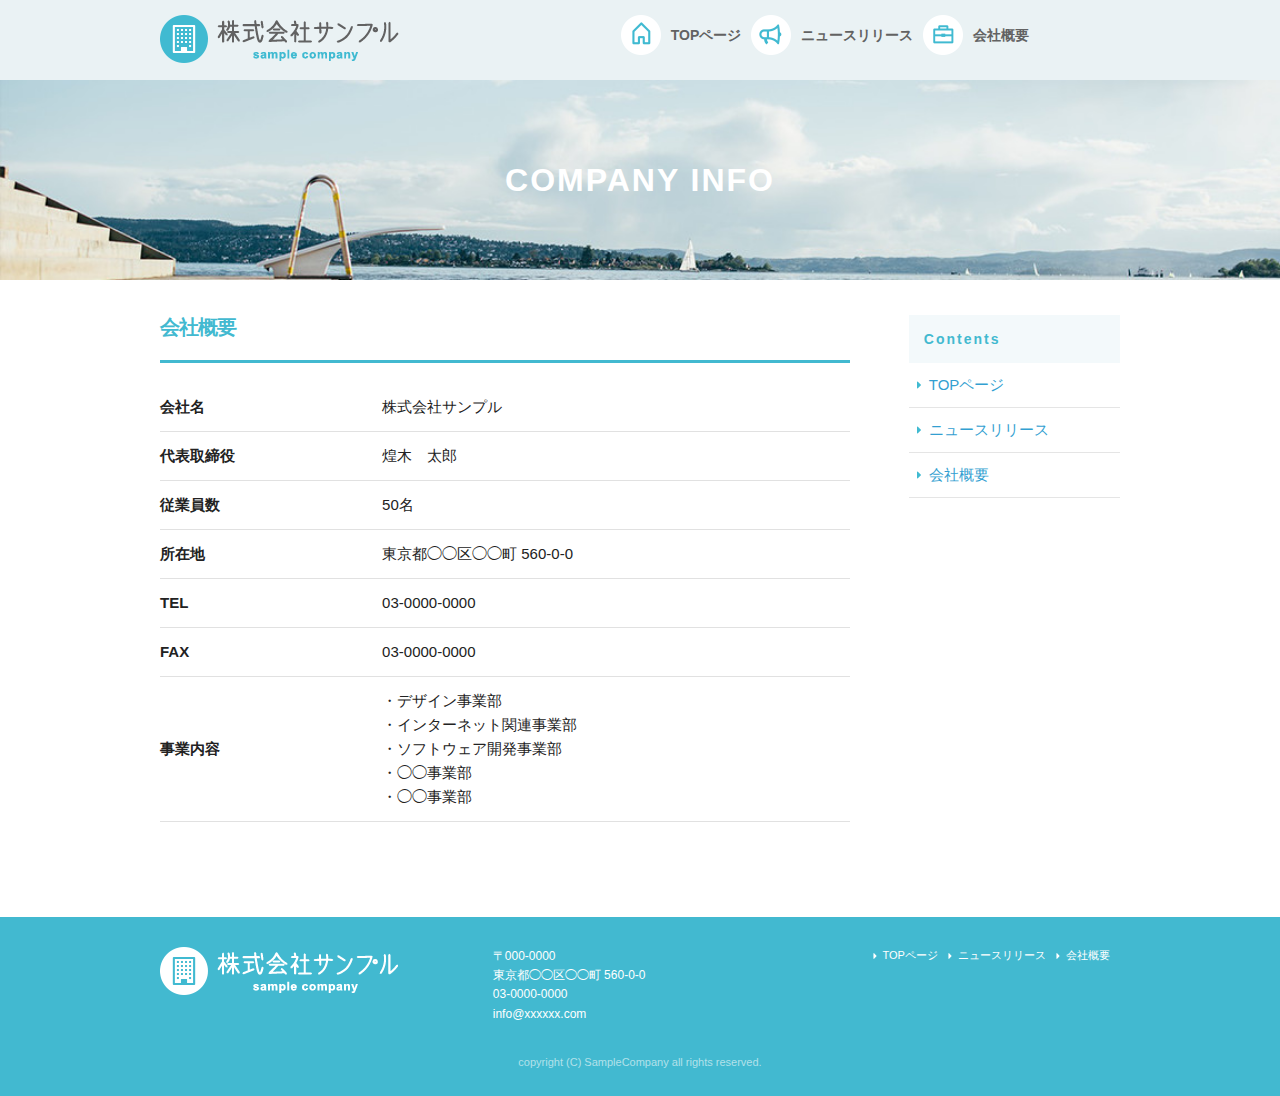
==== company.html @ c13e6785 "first git" ====
<!DOCTYPE html>
<html lang="ja">
<head>

  <!-- Basic Page Needs
  –––––––––––––––––––––––––––––––––––––––––––––––––– -->
  <meta charset="utf-8">
  <title>NEWS | 株式会社サンプル</title>
  <meta name="description" content="">
  <meta name="author" content="">

  <!-- Mobile Specific Metas
  –––––––––––––––––––––––––––––––––––––––––––––––––– -->
  <meta name="viewport" content="width=device-width, initial-scale=1">
  <!-- CSS
  –––––––––––––––––––––––––––––––––––––––––––––––––– -->
 <link rel="stylesheet" href="css/normalize.css">
  <link rel="stylesheet" href="css/skeleton.css">
  <link rel="stylesheet" href="css/sample.css">
  <!-- Favicon
  –––––––––––––––––––––––––––––––––––––––––––––––––– -->
  <link rel="icon" type="image/png" href="images/favicon.png">

</head>
<body>
<div id="fb-root"></div>
<script>(function(d, s, id) {
  var js, fjs = d.getElementsByTagName(s)[0];
  if (d.getElementById(id)) return;
  js = d.createElement(s); js.id = id;
  js.src = 'https://connect.facebook.net/ja_JP/sdk.js#xfbml=1&version=v3.2';
  fjs.parentNode.insertBefore(js, fjs);
}(document, 'script', 'facebook-jssdk'));</script>  
<header>
  <div id="header_in" class="container">
    <div class="row">
      <div class="six columns logo">

       <h1><a href="index.html"><img class="u-max-full-width" src="images/top/logo.png" alt="株式会社サンプル" srcset="images/top/logo@2x.png 2x" /></a></h1>

      </div>
      <div class="six columns navi">

        <div class="sp_navi">
          <img id="sp_navi_btn" class="u-max-full-width" src="images/top/sp_navi.png" alt="sp_navi" srcset="images/top/sp_navi@2x.png 2x" />

          <ul class="sp_navi_li">
            <li><a href="index.html">TOPページ</a></li>
            <li><a href="news.html">ニュースリリース</a></li>
            <li><a href="company.html">会社概要</a></li>
          </ul>
        </div>
        <!-- sp_navi -->

   

  </div>

<div class="pc_navi">

  <ul class="pc_navi_li">
    <li class="navi_toppage"><a href="index.html">TOPページ</a></li>
    <li class="navi_news"><a href="news.html">ニュースリリース</a></li>
    <li class="navi_company"><a href="company.html">会社概要</a></li>
  </ul>

</div>
<!-- pc_navi -->
    </div>
    <!-- row -->
       </div>
  <!-- header_in -->
</header>

<!-- 会社概要のコンテンツ -->

<div id="sub_cover">
      <div class="container">
        <div class="row">

          <div class="twelve columns">
            <h2>COMPANY INFO</h2>
          </div>

        </div>
      </div>
    </div>
    <div id="contents">
      <div class="container">
        <div class="row">

          <div id="main" class="nine columns">
            <h2 class="company_title">会社概要</h2>

            <table class="u-full-width">
              <tbody><tr>
                <th>会社名</th>
                <td>株式会社サンプル</td>
              </tr>
              <tr>
                <th>代表取締役</th>
                <td>煌木　太郎</td>
              </tr>
              <tr>
                <th>従業員数</th>
                <td>50名</td>
              </tr>
              <tr>
                <th>所在地</th>
                <td>東京都◯◯区◯◯町&nbsp;560-0-0</td>
              </tr>
              <tr>
                <th>TEL</th>
                <td>03-0000-0000</td>
              </tr>
              <tr>
                <th>FAX</th>
                <td>03-0000-0000</td>
              </tr>
              <tr>
                <th>事業内容</th>
                <td>
                  ・デザイン事業部<br>
                  ・インターネット関連事業部<br>
                  ・ソフトウェア開発事業部<br>
                  ・◯◯事業部<br>
                  ・◯◯事業部
                </td>
              </tr>
            </tbody></table>


          </div>

          <div id="sidebar" class="three columns">

            <div class="pc_sidemenu">
              <h3>Contents</h3>

              <ul>
                <li><a href="index.html">TOPページ</a></li>
                <li><a href="news.html">ニュースリリース</a></li>
                <li><a href="company.html">会社概要</a></li>
              </ul>
            </div>

            <div class="fb-page fb_iframe_widget" data-href="https://www.facebook.com/facebook" data-tabs="timeline" data-height="300" data-small-header="false" data-adapt-container-width="true" data-hide-cover="false" data-show-facepile="false" fb-xfbml-state="rendered" fb-iframe-plugin-query="adapt_container_width=true&amp;app_id=&amp;container_width=211&amp;height=300&amp;hide_cover=false&amp;href=https%3A%2F%2Fwww.facebook.com%2Ffacebook&amp;locale=ja_JP&amp;sdk=joey&amp;show_facepile=false&amp;small_header=false&amp;tabs=timeline"><span style="vertical-align: bottom; width: 211px; height: 300px;"><iframe name="f327893585d60b" width="1000px" height="300px" frameborder="0" allowtransparency="true" allowfullscreen="true" scrolling="no" allow="encrypted-media" title="fb:page Facebook Social Plugin" src="https://www.facebook.com/v2.6/plugins/page.php?adapt_container_width=true&amp;app_id=&amp;channel=https%3A%2F%2Fstaticxx.facebook.com%2Fconnect%2Fxd_arbiter%2Fr%2F__Bz3h5RzMx.js%3Fversion%3D42%23cb%3Df1dca9b29a33a0c%26domain%3Ddemo.techacademy.jp%26origin%3Dhttp%253A%252F%252Fdemo.techacademy.jp%252Ff1a8fbc42d647dc%26relation%3Dparent.parent&amp;container_width=211&amp;height=300&amp;hide_cover=false&amp;href=https%3A%2F%2Fwww.facebook.com%2Ffacebook&amp;locale=ja_JP&amp;sdk=joey&amp;show_facepile=false&amp;small_header=false&amp;tabs=timeline" style="border: none; visibility: visible; width: 211px; height: 300px;" class=""></iframe></span></div>

          </div>

        </div>
      </div>
    </div>


    </div>
  </div>
</div>
<!-- #contents -->


<footer>
  <div class="container">
    <div class="row">
      <div class="four columns sp">
        <img class="u-max-full-width" src="images/top/footer_logo.png" alt="株式会社サンプル" srcset="images/top/footer_logo@2x.png 2x" />
      </div>
      <!-- columns -->
      <div class="four columns foot_address sp">
        〒000-0000<br />
        東京都◯◯区◯◯町 560-0-0<br />
        03-0000-0000<br />
        info@xxxxxx.com
      </div>
      <!-- columns -->
      <div class="four columns">
        <ul class="foot_navi">
          <li><a href="">TOPページ</a></li>
          <li><a href="">ニュースリリース</a></li>
          <li><a href="">会社概要</a></li>
        </ul>
      </div>
      <!-- columns -->
    </div>
    <!-- row -->

    <div class="row">
      <div class="twelve columns sp">
        <p class="copy">copyright (C) SampleCompany all rights reserved.</p>
      </div>
      <!-- columns -->
    </div>
    <!-- row -->
  </div>
</footer>
<!-- //footer --> 
<script type="text/javascript" src="//ajax.googleapis.com/ajax/libs/jquery/1.10.2/jquery.min.js"></script>
<script>
  $(function(){
    $(document).ready(function(){

      $("#sp_navi_btn").click(function () {
        $(this).next().slideToggle();
      });

    });
  });
</script>


</body>

</html>
---- css/skeleton.css ----
/*
* Skeleton V2.0.4
* Copyright 2014, Dave Gamache
* www.getskeleton.com
* Free to use under the MIT license.
* http://www.opensource.org/licenses/mit-license.php
* 12/29/2014
*/


/* Table of contents
––––––––––––––––––––––––––––––––––––––––––––––––––
- Grid
- Base Styles
- Typography
- Links
- Buttons
- Forms
- Lists
- Code
- Tables
- Spacing
- Utilities
- Clearing
- Media Queries
*/


/* Grid
–––––––––––––––––––––––––––––––––––––––––––––––––– */
.container {
  position: relative;
  width: 100%;
  max-width: 960px;
  margin: 0 auto;
  padding: 0 20px;
  box-sizing: border-box; }
.column,
.columns {
  width: 100%;
  float: left;
  box-sizing: border-box; }

/* For devices larger than 400px */
@media (min-width: 400px) {
  .container {
    width: 85%;
    padding: 0; }
}

/* For devices larger than 550px */
@media (min-width: 550px) {
  .container {
    width: 80%; }
  .column,
  .columns {
    margin-left: 4%; }
  .column:first-child,
  .columns:first-child {
    margin-left: 0; }

  .one.column,
  .one.columns                    { width: 4.66666666667%; }
  .two.columns                    { width: 13.3333333333%; }
  .three.columns                  { width: 22%;            }
  .four.columns                   { width: 30.6666666667%; }
  .five.columns                   { width: 39.3333333333%; }
  .six.columns                    { width: 48%;            }
  .seven.columns                  { width: 56.6666666667%; }
  .eight.columns                  { width: 65.3333333333%; }
  .nine.columns                   { width: 74.0%;          }
  .ten.columns                    { width: 82.6666666667%; }
  .eleven.columns                 { width: 91.3333333333%; }
  .twelve.columns                 { width: 100%; margin-left: 0; }

  .one-third.column               { width: 30.6666666667%; }
  .two-thirds.column              { width: 65.3333333333%; }

  .one-half.column                { width: 48%; }

  /* Offsets */
  .offset-by-one.column,
  .offset-by-one.columns          { margin-left: 8.66666666667%; }
  .offset-by-two.column,
  .offset-by-two.columns          { margin-left: 17.3333333333%; }
  .offset-by-three.column,
  .offset-by-three.columns        { margin-left: 26%;            }
  .offset-by-four.column,
  .offset-by-four.columns         { margin-left: 34.6666666667%; }
  .offset-by-five.column,
  .offset-by-five.columns         { margin-left: 43.3333333333%; }
  .offset-by-six.column,
  .offset-by-six.columns          { margin-left: 52%;            }
  .offset-by-seven.column,
  .offset-by-seven.columns        { margin-left: 60.6666666667%; }
  .offset-by-eight.column,
  .offset-by-eight.columns        { margin-left: 69.3333333333%; }
  .offset-by-nine.column,
  .offset-by-nine.columns         { margin-left: 78.0%;          }
  .offset-by-ten.column,
  .offset-by-ten.columns          { margin-left: 86.6666666667%; }
  .offset-by-eleven.column,
  .offset-by-eleven.columns       { margin-left: 95.3333333333%; }

  .offset-by-one-third.column,
  .offset-by-one-third.columns    { margin-left: 34.6666666667%; }
  .offset-by-two-thirds.column,
  .offset-by-two-thirds.columns   { margin-left: 69.3333333333%; }

  .offset-by-one-half.column,
  .offset-by-one-half.columns     { margin-left: 52%; }

}


/* Base Styles
–––––––––––––––––––––––––––––––––––––––––––––––––– */
/* NOTE
html is set to 62.5% so that all the REM measurements throughout Skeleton
are based on 10px sizing. So basically 1.5rem = 15px :) */
html {
  font-size: 62.5%; }
body {
  font-size: 1.5em; /* currently ems cause chrome bug misinterpreting rems on body element */
  line-height: 1.6;
  font-weight: 400;
  font-family: "Raleway", "HelveticaNeue", "Helvetica Neue", Helvetica, Arial, sans-serif;
  color: #222; }


/* Typography
–––––––––––––––––––––––––––––––––––––––––––––––––– */
h1, h2, h3, h4, h5, h6 {
  margin-top: 0;
  margin-bottom: 2rem;
  font-weight: 300; }
h1 { font-size: 4.0rem; line-height: 1.2;  letter-spacing: -.1rem;}
h2 { font-size: 3.6rem; line-height: 1.25; letter-spacing: -.1rem; }
h3 { font-size: 3.0rem; line-height: 1.3;  letter-spacing: -.1rem; }
h4 { font-size: 2.4rem; line-height: 1.35; letter-spacing: -.08rem; }
h5 { font-size: 1.8rem; line-height: 1.5;  letter-spacing: -.05rem; }
h6 { font-size: 1.5rem; line-height: 1.6;  letter-spacing: 0; }

/* Larger than phablet */
@media (min-width: 550px) {
  h1 { font-size: 5.0rem; }
  h2 { font-size: 4.2rem; }
  h3 { font-size: 3.6rem; }
  h4 { font-size: 3.0rem; }
  h5 { font-size: 2.4rem; }
  h6 { font-size: 1.5rem; }
}

p {
  margin-top: 0; }


/* Links
–––––––––––––––––––––––––––––––––––––––––––––––––– */
a {
  color: #1EAEDB; }
a:hover {
  color: #0FA0CE; }


/* Buttons
–––––––––––––––––––––––––––––––––––––––––––––––––– */
.button,
button,
input[type="submit"],
input[type="reset"],
input[type="button"] {
  display: inline-block;
  height: 38px;
  padding: 0 30px;
  color: #555;
  text-align: center;
  font-size: 11px;
  font-weight: 600;
  line-height: 38px;
  letter-spacing: .1rem;
  text-transform: uppercase;
  text-decoration: none;
  white-space: nowrap;
  background-color: transparent;
  border-radius: 4px;
  border: 1px solid #bbb;
  cursor: pointer;
  box-sizing: border-box; }
.button:hover,
button:hover,
input[type="submit"]:hover,
input[type="reset"]:hover,
input[type="button"]:hover,
.button:focus,
button:focus,
input[type="submit"]:focus,
input[type="reset"]:focus,
input[type="button"]:focus {
  color: #333;
  border-color: #888;
  outline: 0; }
.button.button-primary,
button.button-primary,
input[type="submit"].button-primary,
input[type="reset"].button-primary,
input[type="button"].button-primary {
  color: #FFF;
  background-color: #33C3F0;
  border-color: #33C3F0; }
.button.button-primary:hover,
button.button-primary:hover,
input[type="submit"].button-primary:hover,
input[type="reset"].button-primary:hover,
input[type="button"].button-primary:hover,
.button.button-primary:focus,
button.button-primary:focus,
input[type="submit"].button-primary:focus,
input[type="reset"].button-primary:focus,
input[type="button"].button-primary:focus {
  color: #FFF;
  background-color: #1EAEDB;
  border-color: #1EAEDB; }


/* Forms
–––––––––––––––––––––––––––––––––––––––––––––––––– */
input[type="email"],
input[type="number"],
input[type="search"],
input[type="text"],
input[type="tel"],
input[type="url"],
input[type="password"],
textarea,
select {
  height: 38px;
  padding: 6px 10px; /* The 6px vertically centers text on FF, ignored by Webkit */
  background-color: #fff;
  border: 1px solid #D1D1D1;
  border-radius: 4px;
  box-shadow: none;
  box-sizing: border-box; }
/* Removes awkward default styles on some inputs for iOS */
input[type="email"],
input[type="number"],
input[type="search"],
input[type="text"],
input[type="tel"],
input[type="url"],
input[type="password"],
textarea {
  -webkit-appearance: none;
     -moz-appearance: none;
          appearance: none; }
textarea {
  min-height: 65px;
  padding-top: 6px;
  padding-bottom: 6px; }
input[type="email"]:focus,
input[type="number"]:focus,
input[type="search"]:focus,
input[type="text"]:focus,
input[type="tel"]:focus,
input[type="url"]:focus,
input[type="password"]:focus,
textarea:focus,
select:focus {
  border: 1px solid #33C3F0;
  outline: 0; }
label,
legend {
  display: block;
  margin-bottom: .5rem;
  font-weight: 600; }
fieldset {
  padding: 0;
  border-width: 0; }
input[type="checkbox"],
input[type="radio"] {
  display: inline; }
label > .label-body {
  display: inline-block;
  margin-left: .5rem;
  font-weight: normal; }


/* Lists
–––––––––––––––––––––––––––––––––––––––––––––––––– */
ul {
  list-style: circle inside; }
ol {
  list-style: decimal inside; }
ol, ul {
  padding-left: 0;
  margin-top: 0; }
ul ul,
ul ol,
ol ol,
ol ul {
  margin: 1.5rem 0 1.5rem 3rem;
  font-size: 90%; }
li {
  margin-bottom: 1rem; }


/* Code
–––––––––––––––––––––––––––––––––––––––––––––––––– */
code {
  padding: .2rem .5rem;
  margin: 0 .2rem;
  font-size: 90%;
  white-space: nowrap;
  background: #F1F1F1;
  border: 1px solid #E1E1E1;
  border-radius: 4px; }
pre > code {
  display: block;
  padding: 1rem 1.5rem;
  white-space: pre; }


/* Tables
–––––––––––––––––––––––––––––––––––––––––––––––––– */
th,
td {
  padding: 12px 15px;
  text-align: left;
  border-bottom: 1px solid #E1E1E1; }
th:first-child,
td:first-child {
  padding-left: 0; }
th:last-child,
td:last-child {
  padding-right: 0; }


/* Spacing
–––––––––––––––––––––––––––––––––––––––––––––––––– */
button,
.button {
  margin-bottom: 1rem; }
input,
textarea,
select,
fieldset {
  margin-bottom: 1.5rem; }
pre,
blockquote,
dl,
figure,
table,
p,
ul,
ol,
form {
  margin-bottom: 2.5rem; }


/* Utilities
–––––––––––––––––––––––––––––––––––––––––––––––––– */
.u-full-width {
  width: 100%;
  box-sizing: border-box; }
.u-max-full-width {
  max-width: 100%;
  box-sizing: border-box; }
.u-pull-right {
  float: right; }
.u-pull-left {
  float: left; }


/* Misc
–––––––––––––––––––––––––––––––––––––––––––––––––– */
hr {
  margin-top: 3rem;
  margin-bottom: 3.5rem;
  border-width: 0;
  border-top: 1px solid #E1E1E1; }


/* Clearing
–––––––––––––––––––––––––––––––––––––––––––––––––– */

/* Self Clearing Goodness */
.container:after,
.row:after,
.u-cf {
  content: "";
  display: table;
  clear: both; }


/* Media Queries
–––––––––––––––––––––––––––––––––––––––––––––––––– */
/*
Note: The best way to structure the use of media queries is to create the queries
near the relevant code. For example, if you wanted to change the styles for buttons
on small devices, paste the mobile query code up in the buttons section and style it
there.
*/


/* Larger than mobile */
@media (min-width: 400px) {}

/* Larger than phablet (also point when grid becomes active) */
@media (min-width: 550px) {}

/* Larger than tablet */
@media (min-width: 750px) {}

/* Larger than desktop */
@media (min-width: 1000px) {}

/* Larger than Desktop HD */
@media (min-width: 1200px) {}
---- css/sample.css ----
html {
  font-size: 62.5%; }

header {
  background: #eaf2f4; }
  header #header_in {
    padding-top: 10px;
    padding-bottom: 4px; }
  @media (max-width: 550px) {
    header .logo {
      width: 190px; }
    header .navi {
      width: 40px;
      float: right; } }
  header .sp_navi_li {
    width: 180px;
    position: absolute;
    top: 50px;
    right: 2%;
    border: 1px solid #eee;
    background: white;
    margin: 0;
    padding: 0;
    display: none;
    z-index: 100; }
    header .sp_navi_li li {
      list-style: none;
      margin: 0;
      padding: 0; }
      header .sp_navi_li li a {
        display: block;
        padding: 10px 8px;
        border-bottom: 1px solid #eee;
        font-size: 14px;
        text-decoration: none; }

@media (min-width: 551px) {
  .sp_navi {
    display: none; }

  #header_in {
    padding: 15px 0 10px 0; }

  .pc_navi_li {
    margin: 0;
    padding: 0; }
    .pc_navi_li li {
      list-style: none;
      margin: 5px 0 0 0;
      padding: 0; }
      .pc_navi_li li a {
        color: #626262;
        text-decoration: none;
        font-weight: bold;
        font-size: 14px;
        font-size: 1.4rem;
        float: left;
        padding-right: 10px; }
      .pc_navi_li li a:hover {
        color: #42b9d0; }
    .pc_navi_li li.navi_toppage a {
      background-repeat: no-repeat;
      display: inline-block;
      line-height: 40px;
      padding-left: 50px;
      background-image: url("../images/top/navi_top.png");
      background-size: 40px 40px; } }
    @media screen and (min-width: 551px) and (-webkit-min-device-pixel-ratio: 2), (min-width: 551px) and (min-resolution: 2dppx) {
      .pc_navi_li li.navi_toppage a {
        background-image: url("../images/top/navi_top@2x.png"); } }
@media (min-width: 551px) {
    .pc_navi_li li.navi_news a {
      background-repeat: no-repeat;
      display: inline-block;
      line-height: 40px;
      padding-left: 50px;
      background-image: url("../images/top/navi_news.png");
      background-size: 40px 40px; } }
    @media screen and (min-width: 551px) and (-webkit-min-device-pixel-ratio: 2), (min-width: 551px) and (min-resolution: 2dppx) {
      .pc_navi_li li.navi_news a {
        background-image: url("../images/top/navi_news@2x.png"); } }
@media (min-width: 551px) {
    .pc_navi_li li.navi_company a {
      background-repeat: no-repeat;
      display: inline-block;
      line-height: 40px;
      padding-left: 50px;
      background-image: url("../images/top/navi_company.png");
      background-size: 40px 40px; } }
    @media screen and (min-width: 551px) and (-webkit-min-device-pixel-ratio: 2), (min-width: 551px) and (min-resolution: 2dppx) {
      .pc_navi_li li.navi_company a {
        background-image: url("../images/top/navi_company@2x.png"); } }

@media (max-width: 550px) {
  .pc_navi {
    display: none; } }
#cover_area {
  text-align: center;
  padding: 80px 0;
  background-image: url("../images/top/cover.jpg");
  background-size: cover; }
  @media screen and (-webkit-min-device-pixel-ratio: 2), (min-resolution: 2dppx) {
    #cover_area {
      background-image: url("../images/top/cover@2x.jpg"); } }
  @media (min-width: 551px) {
    #cover_area {
      text-align: left;
      height: 420px;
      padding: 0; }
      #cover_area img {
        margin-top: 180px;
        margin-left: 70px; } }

#service_area {
  padding-top: 20px; }
  @media (min-width: 551px) {
    #service_area {
      padding-top: 30px; } }
  #service_area .columns {
    color: #626262; }
    #service_area .columns .service_title {
      font-size: 18px;
      font-size: 1.8rem;
      font-weight: bold;
      margin-top: 8px; }
    #service_area .columns p {
      font-size: 15px;
      font-size: 1.5rem;
      margin-top: 10px; }
    @media (min-width: 551px) {
      #service_area .columns .service_title {
        font-size: 16px;
        font-size: 1.6rem; }
      #service_area .columns p {
        font-size: 13px;
        font-size: 1.3rem; } }

#news_area {
  background-color: #eaf2f4; }
  @media (min-width: 551px) {
    #news_area .container {
      padding: 0px 10% 50px 10%; } }
  #news_area .news_title {
    text-align: center;
    font-size: 26px;
    font-size: 2.6rem;
    color: #42b9d0;
    padding: 15px 0 10px 0;
    font-weight: bold;
    letter-spacing: 0.2rem; }
  #news_area .news_lists li {
    list-style: none;
    font-size: 15px;
    font-size: 1.5rem; }
    #news_area .news_lists li span {
      color: #42b9d0;
      font-weight: bold;
      display: block;
      margin-bottom: 3px; }
  @media (min-width: 551px) {
    #news_area .news_title {
      font-size: 22px;
      font-size: 2.2rem;
      padding: 50px 0 41px 0; }
    #news_area .news_lists li {
      font-size: 14px;
      font-size: 1.4rem;
      margin-bottom: 20px; }
      #news_area .news_lists li span {
        display: inline;
        margin-bottom: 0px; } }

footer {
  background-color: #42b9d0;
  color: #fff;
  padding-top: 20px; }
  @media (max-width: 550px) {
    footer .container {
      margin: 0;
      padding: 0; }
    footer .sp {
      padding: 0 6%;
      margin: 0 auto; }
    footer .foot_navi {
      margin-top: 20px; }
      footer .foot_navi li {
        list-style: none;
        margin-bottom: 1px; }
        footer .foot_navi li a {
          color: #42b9d0;
          background-color: #eaf2f4;
          display: block;
          text-align: center;
          font-weight: bold;
          text-decoration: none;
          font-size: 16px;
          font-size: 1.6rem;
          padding: 16px 0; } }
  footer .foot_address {
    font-size: 16px;
    font-size: 1.6rem;
    padding-top: 10px; }
  footer .copy {
    text-align: center;
    font-size: 11px;
    font-size: 1.1rem;
    color: #b2e1ea; }
  @media (min-width: 551px) {
    footer {
      padding-top: 30px; }
      footer .foot_address {
        padding: 0px;
        font-size: 12px;
        font-size: 1.2rem; }
      footer .foot_navi {
        float: right; }
        footer .foot_navi li {
          list-style: none;
          background-repeat: no-repeat;
          background-position: left center;
          display: inline-block;
          float: left;
          margin-right: 10px;
          font-size: 11px;
          font-size: 1.1rem;
          background-image: url("../images/top/foot_arroehead.png");
          background-size: 4px 6px; } }
      @media screen and (min-width: 551px) and (-webkit-min-device-pixel-ratio: 2), (min-width: 551px) and (min-resolution: 2dppx) {
        footer .foot_navi li {
          background-image: url("../images/top/foot_arroehead@2x.png"); } }
  @media (min-width: 551px) {
        footer .foot_navi a {
          color: white;
          padding-left: 10px;
          text-decoration: none; }
        footer .foot_navi a:hover {
          color: #eaf2f4; }
      footer .copy {
        margin-top: 30px; } }

h1 {
  margin: 0;
  padding: 0; }

#sub_cover {
  padding: 40px 0;
  background-image: url(../images/news/sub_cover.jpg);
  background-size: cover; }

@media (min-width: 550px) {
  #sub_cover {
    padding: 80px 0; } }
@media screen and (-webkit-min-device-pixel-ratio: 2), (min-resolution: 2dppx) {
  #sub_cover {
    background-image: url(../images/news/sub_cover@2x.jpg); } }
#sub_cover h2 {
  text-align: center;
  color: white;
  font-size: 16px;
  font-size: 1.6rem;
  font-weight: bold;
  margin: 0;
  letter-spacing: 0.2rem; }

@media (min-width: 550px) {
  #sub_cover h2 {
    text-align: center;
    color: white;
    font-size: 32px;
    font-size: 3.2rem;
    font-weight: bold;
    margin: 0;
    letter-spacing: 0.2rem; } }
#contents {
  padding-top: 20px; }

@media (min-width: 550px) {
  #contents {
    padding-top: 35px;
    padding-bottom: 70px; } }
@media (min-width: 550px) {
  #contents #main {
    padding-right: 20px; } }
#contents #main .news_li {
  font-size: 15px;
  font-size: 1.5rem; }

#contents #main .news_li li {
  list-style: none; }

@media (min-width: 550px) {
  #contents #main .news_li li {
    list-style: none;
    padding-bottom: 5px; } }
#contents #main .news_li li span {
  color: #42b9d0;
  display: block;
  font-weight: bold;
  margin-bottom: 3px; }

@media (min-width: 550px) {
  #contents #main .news_li li span {
    display: inline-block;
    margin-bottom: 0;
    padding-right: 10px; } }
#contents #main h2 {
  color: #42b9d0;
  border-bottom: 3px solid #42b9d0;
  font-size: 15px;
  font-size: 1.5rem;
  font-weight: bold;
  padding-bottom: 15px; }

@media (min-width: 550px) {
  #contents #main h2 {
    font-size: 20px;
    font-size: 2rem;
    padding-bottom: 20px; } }
#contents #sidebar .pc_sidemenu h3 {
  color: #42b9d0;
  font-size: 14px;
  font-size: 1.4rem;
  letter-spacing: 0.2rem;
  font-weight: bold;
  background-color: #f3f9fb;
  padding: 15px;
  margin-bottom: 0px; }

#contents #sidebar .pc_sidemenu li {
  list-style: none;
  display: block;
  border-bottom: 1px solid #e5e5e5;
  background-repeat: no-repeat;
  background-position: 8px center;
  margin-bottom: 0px;
  padding: 10px 10px 10px 20px;
  background-image: url(../images/news/side_arrow.png);
  background-size: 4px 8px; }

@media screen and (-webkit-min-device-pixel-ratio: 2), (min-resolution: 2dppx) {
  #contents #sidebar .pc_sidemenu li {
    background-image: url(../images/news/side_arrow@2x.png); } }
#contents #sidebar .pc_sidemenu li a {
  color: #339fd1;
  text-decoration: none; }

@media (max-width: 550px) {
  #contents #sidebar .pc_sidemenu {
    display: none; } }
#sub_cover {
  padding: 40px 0;
  background-image: url(../images/news/sub_cover.jpg);
  background-size: cover; }

@media (min-width: 550px) {
  #sub_cover {
    padding: 80px 0; } }
@media screen and (-webkit-min-device-pixel-ratio: 2), (min-resolution: 2dppx) {
  #sub_cover {
    background-image: url(../images/news/sub_cover@2x.jpg); } }
#contents {
  padding-top: 20px; }

@media (min-width: 550px) {
  #contents {
    padding-top: 35px;
    padding-bottom: 70px; } }

/*# sourceMappingURL=sample.css.map */
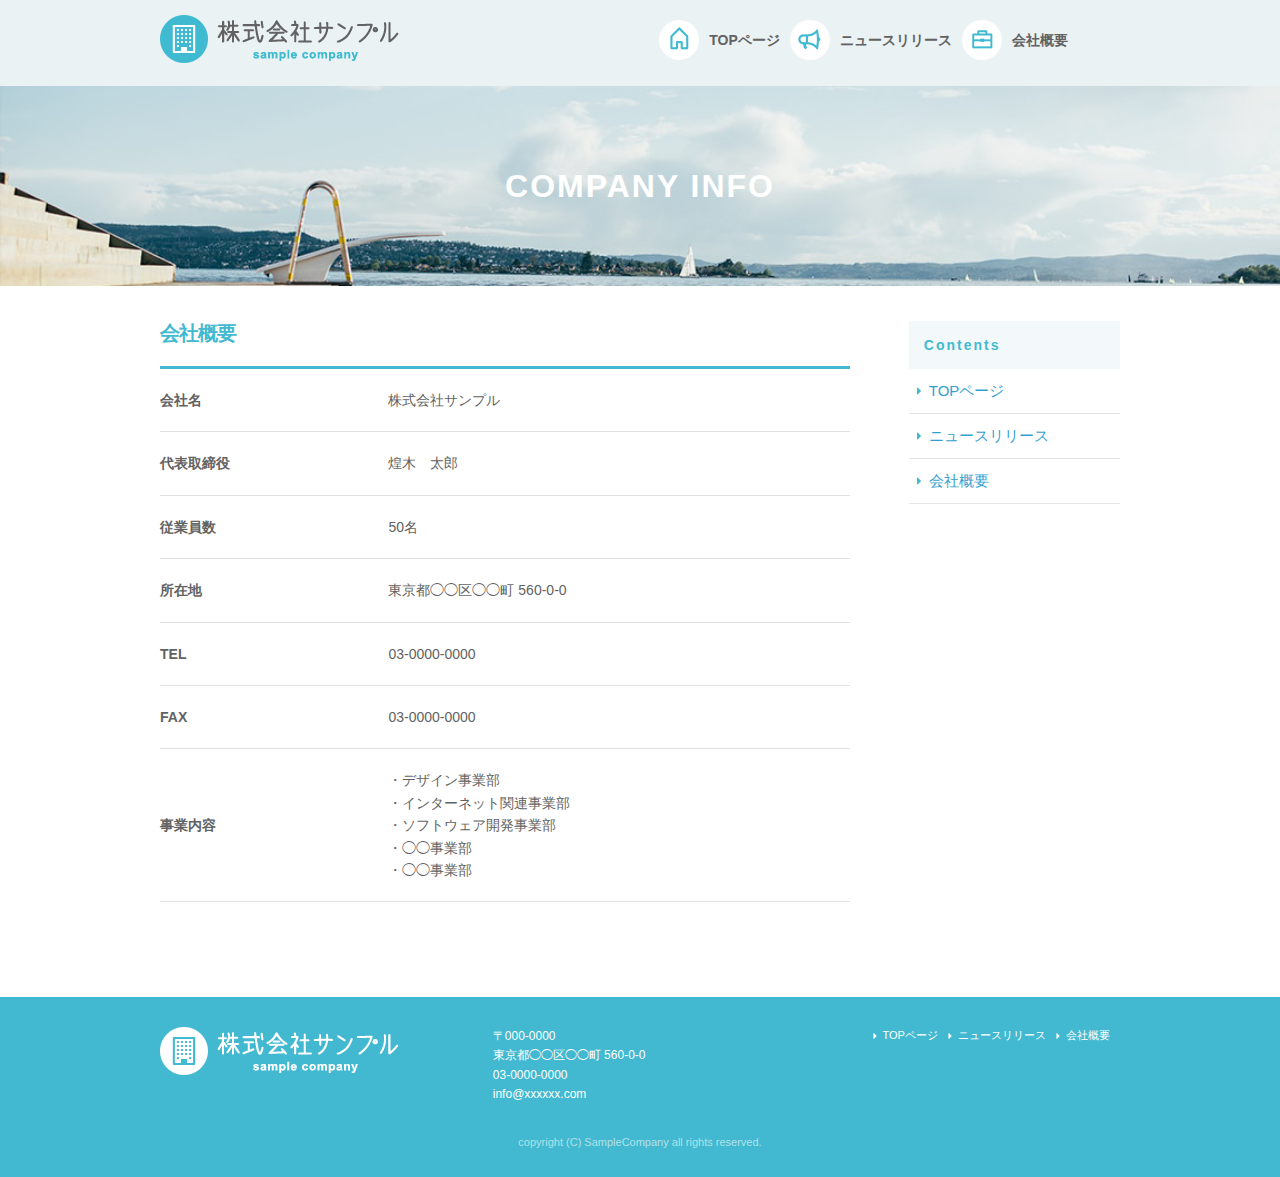
==== commit c48a74bd: "third git" ====
--- a/company.html
+++ b/company.html
@@ -54,7 +54,7 @@
 
    
 
-  </div>
+ 
 
 <div class="pc_navi">
 
@@ -70,6 +70,7 @@
     <!-- row -->
        </div>
   <!-- header_in -->
+   </div>
 </header>
 
 <!-- 会社概要のコンテンツ -->
--- a/css/sample.css
+++ b/css/sample.css
@@ -365,5 +365,48 @@
   #contents {
     padding-top: 35px;
     padding-bottom: 70px; } }
+#contents #main th, #contents #main td {
+  padding: 20px 0;
+  color: #626262;
+  font-size: 14px;
+  font-size: 1.4rem; }
+
+#contents #main th {
+  padding-right: 20px; }
+
+@media (min-width: 550px) {
+  header #header_in {
+    padding: 15px 0 10px 0; } }
+header .sp_navi_li {
+  width: 180px;
+  position: absolute;
+  top: 50px;
+  right: 2%;
+  border: 1px solid #eee;
+  background: white;
+  margin: 0;
+  padding: 0;
+  display: none;
+  z-index: 100; }
+
+header .sp_navi_li li {
+  list-style: none;
+  margin: 0;
+  padding: 0; }
+
+header .sp_navi_li li a {
+  display: block;
+  padding: 10px 8px;
+  border-bottom: 1px solid #eee;
+  font-size: 14px;
+  text-decoration: none; }
+
+@media (min-width: 550px) {
+  header .pc_navi_li li {
+    list-style: none;
+    margin: 5px 0 0 0;
+    padding: 0; } }
+#contents #main h2.company_title {
+  margin-bottom: 0px; }
 
 /*# sourceMappingURL=sample.css.map */
